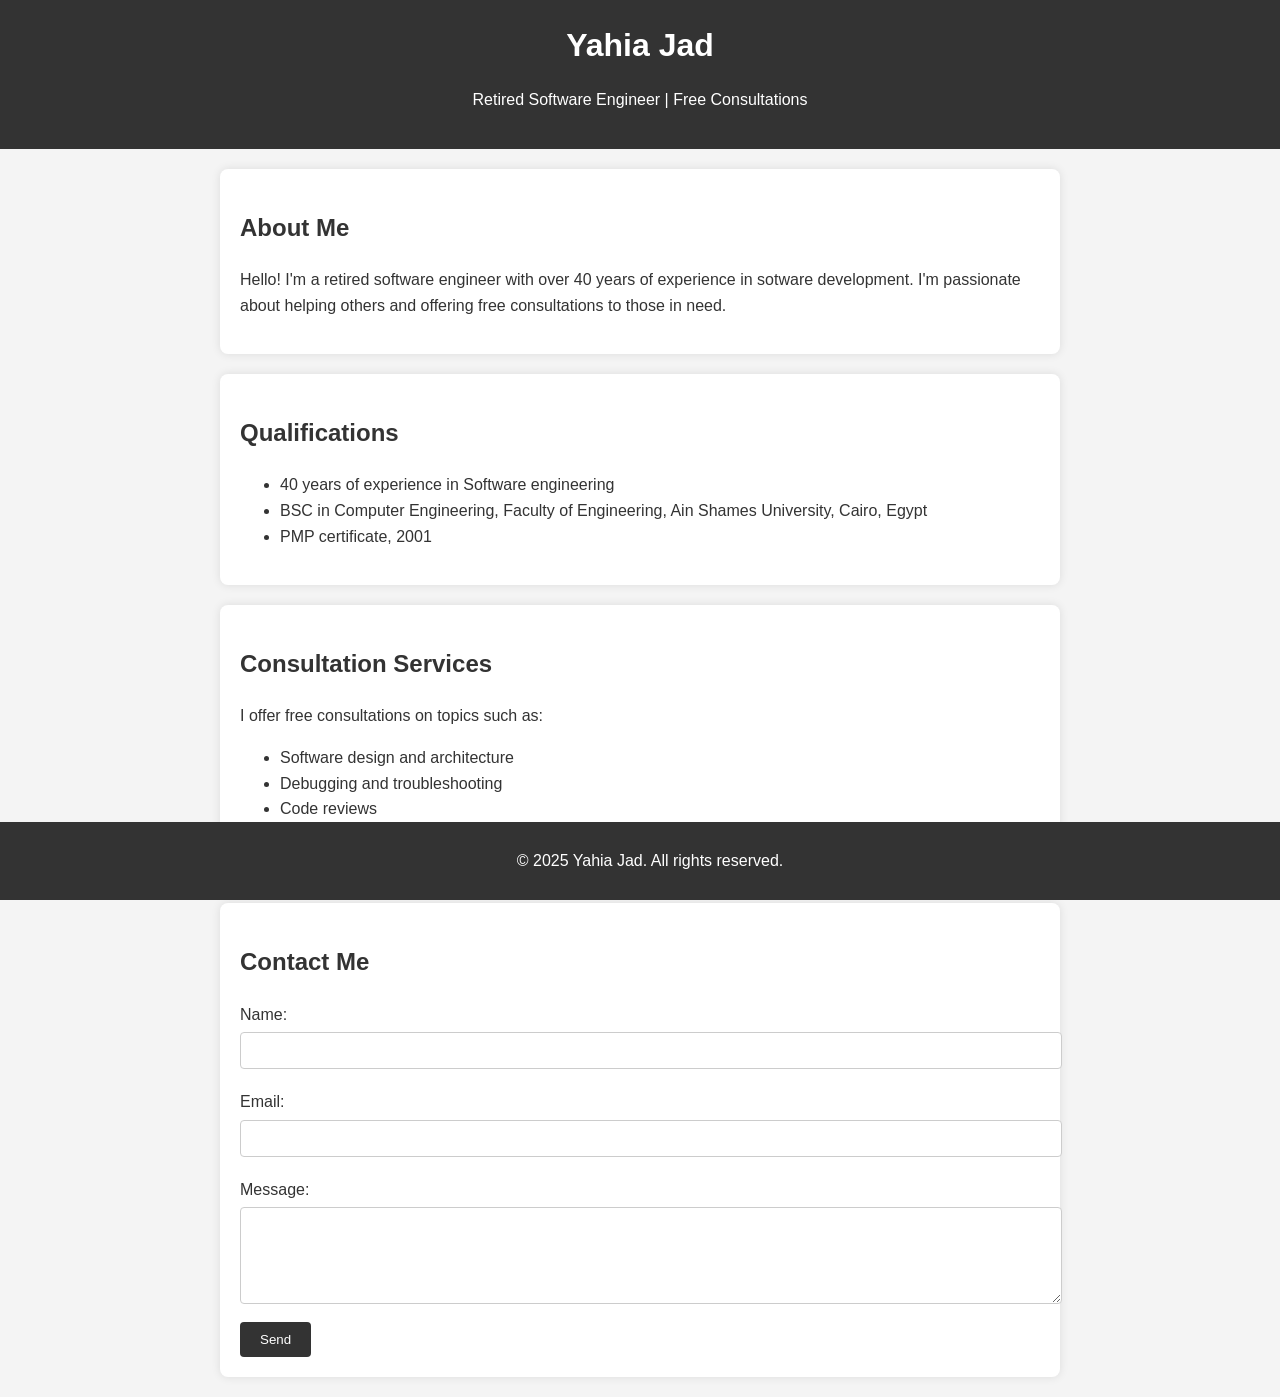
==== index.html @ 72fe8757 "save" ====
<!DOCTYPE html>
<html lang="en">
<head>
    <meta charset="UTF-8">
    <meta name="viewport" content="width=device-width, initial-scale=1.0">
    <title>Yahia Jad - Free Software Consultations for Beginners</title>
    <link rel="stylesheet" href="styles.css">
</head>
<body>
    <header>
        <h1>Yahia Jad</h1>
        <p>Retired Software Engineer | Free Consultations</p>
    </header>

    <section id="about">
        <h2>About Me</h2>
        <p>Hello! I'm a retired software engineer with over 40 years of experience in sotware development. I'm passionate about helping others and offering free consultations to those in need.</p>
    </section>

    <section id="qualifications">
        <h2>Qualifications</h2>
        <ul>
            <li>40 years of experience in Software engineering</li>
            <!-- <li>Certifications: -->
                <!-- <ul>  -->
            <li>BSC in Computer Engineering, Faculty of Engineering, Ain Shames University, Cairo, Egypt
            <li>PMP certificate, 2001
                <!-- </ul> -->
            <!-- <li>Skills: [List skills]</li> -->
        </ul>
    </section>

    <section id="consultation">
        <h2>Consultation Services</h2>
        <p>I offer free consultations on topics such as:</p>
        <ul>
            <li>Software design and architecture</li>
            <li>Debugging and troubleshooting</li>
            <li>Code reviews</li>
            <li>Career advice for aspiring engineers</li>
        </ul>
    </section>

    <section id="contact">
        <h2>Contact Me</h2>
        <form action="https://formspree.io/f/mqapawwe" method="POST">
            <label for="name">Name:</label>
            <input type="text" id="name" name="name" required>

            <label for="email">Email:</label>
            <input type="email" id="email" name="email" required>

            <label for="message">Message:</label>
            <textarea id="message" name="message" rows="5" required></textarea>

            <button type="submit">Send</button>
        </form>
    </section>

    <footer>
        <p>&copy; 2025 Yahia Jad. All rights reserved.</p>
    </footer>
</body>
</html>
---- styles.css ----
body {
    font-family: Arial, sans-serif;
    line-height: 1.6;
    margin: 0;
    padding: 0;
    background-color: #f4f4f4;
    color: #333;
}

header {
    background: #333;
    color: #fff;
    padding: 20px 0;
    text-align: center;
}

header h1 {
    margin: 0;
}

section {
    padding: 20px;
    margin: 20px auto;
    max-width: 800px;
    background: #fff;
    border-radius: 8px;
    box-shadow: 0 0 10px rgba(0, 0, 0, 0.1);
}

h2 {
    color: #333;
}

form label {
    display: block;
    margin: 10px 0 5px;
}

form input, form textarea {
    width: 100%;
    padding: 10px;
    margin-bottom: 10px;
    border: 1px solid #ccc;
    border-radius: 4px;
}

form button {
    background: #333;
    color: #fff;
    padding: 10px 20px;
    border: none;
    border-radius: 4px;
    cursor: pointer;
}

form button:hover {
    background: #555;
}

footer {
    text-align: center;
    padding: 10px;
    background: #333;
    color: #fff;
    position: fixed;
    bottom: 0;
    width: 100%;
}
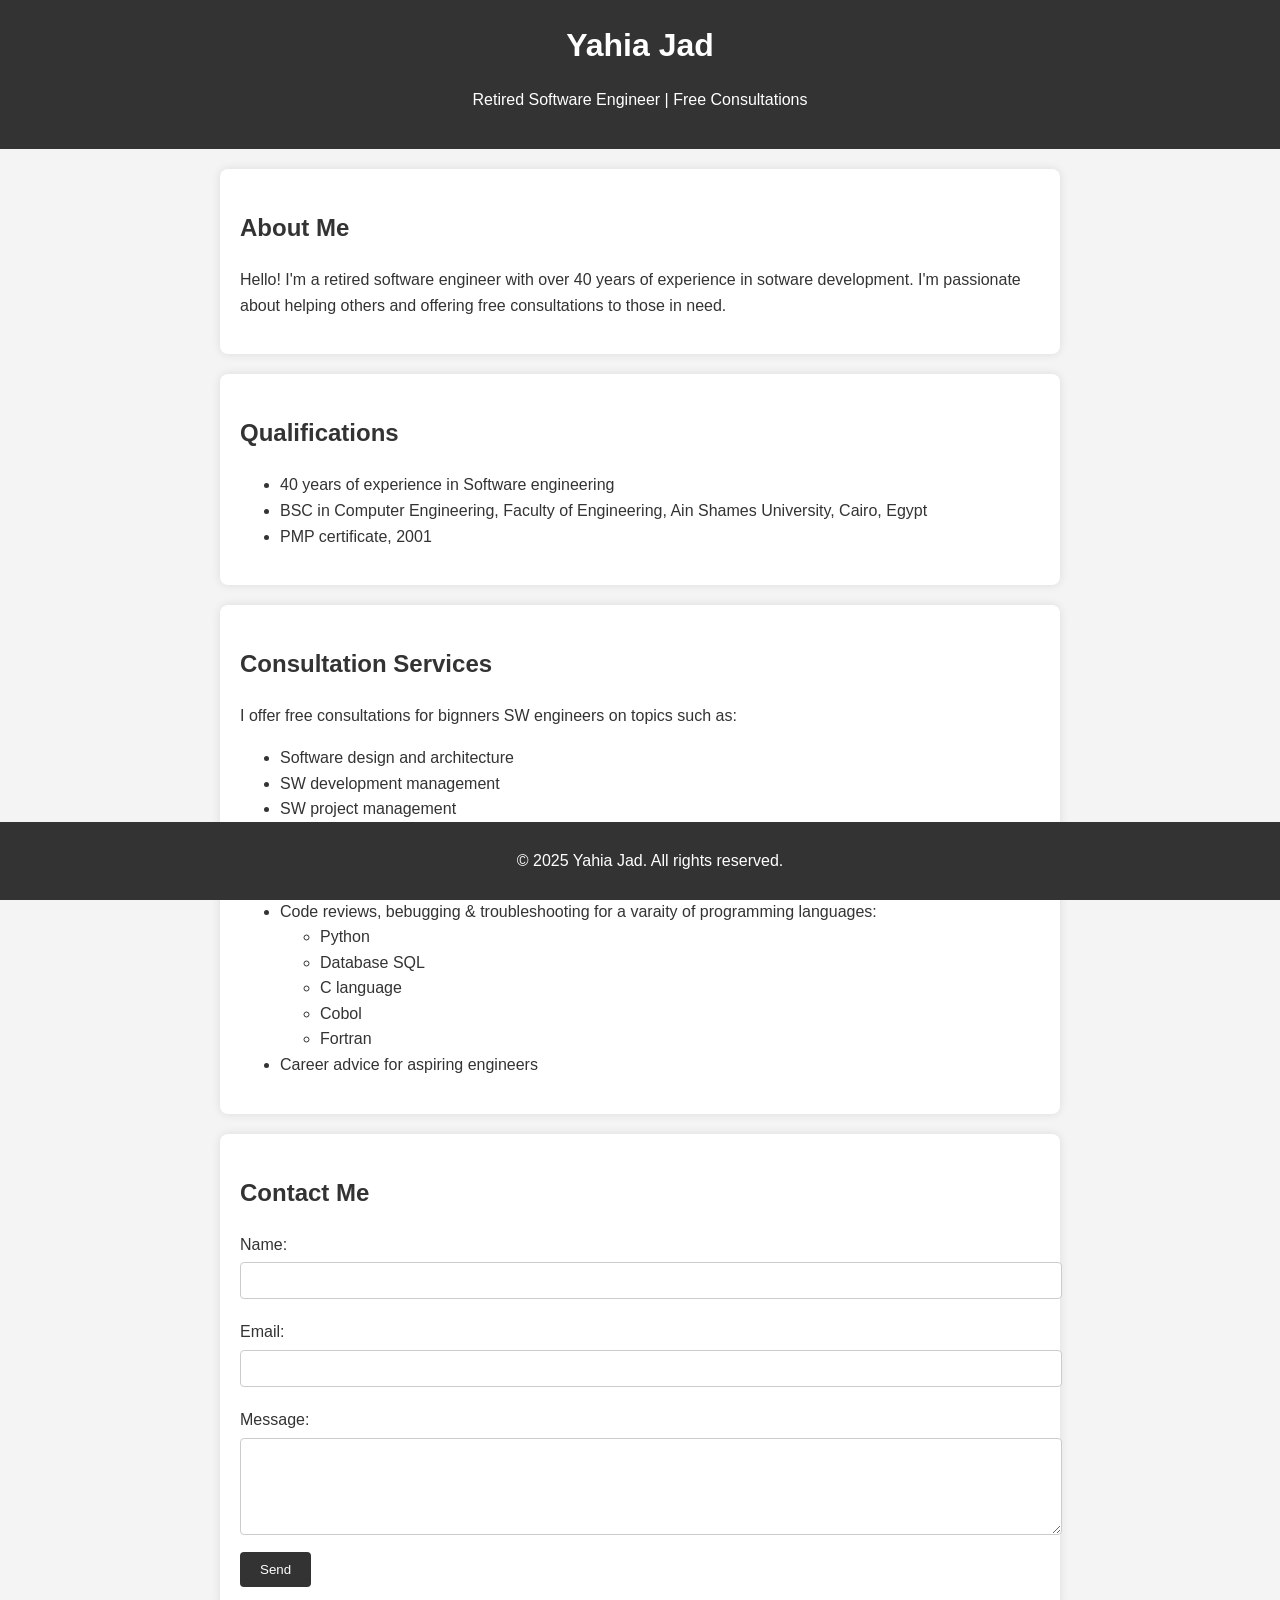
==== commit 068cc0ae: "save" ====
--- a/index.html
+++ b/index.html
@@ -32,11 +32,23 @@
 
     <section id="consultation">
         <h2>Consultation Services</h2>
-        <p>I offer free consultations on topics such as:</p>
+        <p>I offer free consultations for bignners SW engineers on topics such as:</p>
         <ul>
             <li>Software design and architecture</li>
-            <li>Debugging and troubleshooting</li>
-            <li>Code reviews</li>
+            <li>SW development management</li>
+            <li>SW project management</li>
+            <li>Systems analysis & design</li>
+            <li>SW development life cycle</li>
+            <li>SW quality assurance</li>
+            <li>Code reviews, bebugging & troubleshooting for a varaity of programming languages:
+                <ul>
+                    <li>Python</li>
+                    <li>Database SQL</li>
+                    <li>C language</li>
+                    <li>Cobol</li>
+                    <li>Fortran</li>
+                </ul>
+            </li>
             <li>Career advice for aspiring engineers</li>
         </ul>
     </section>
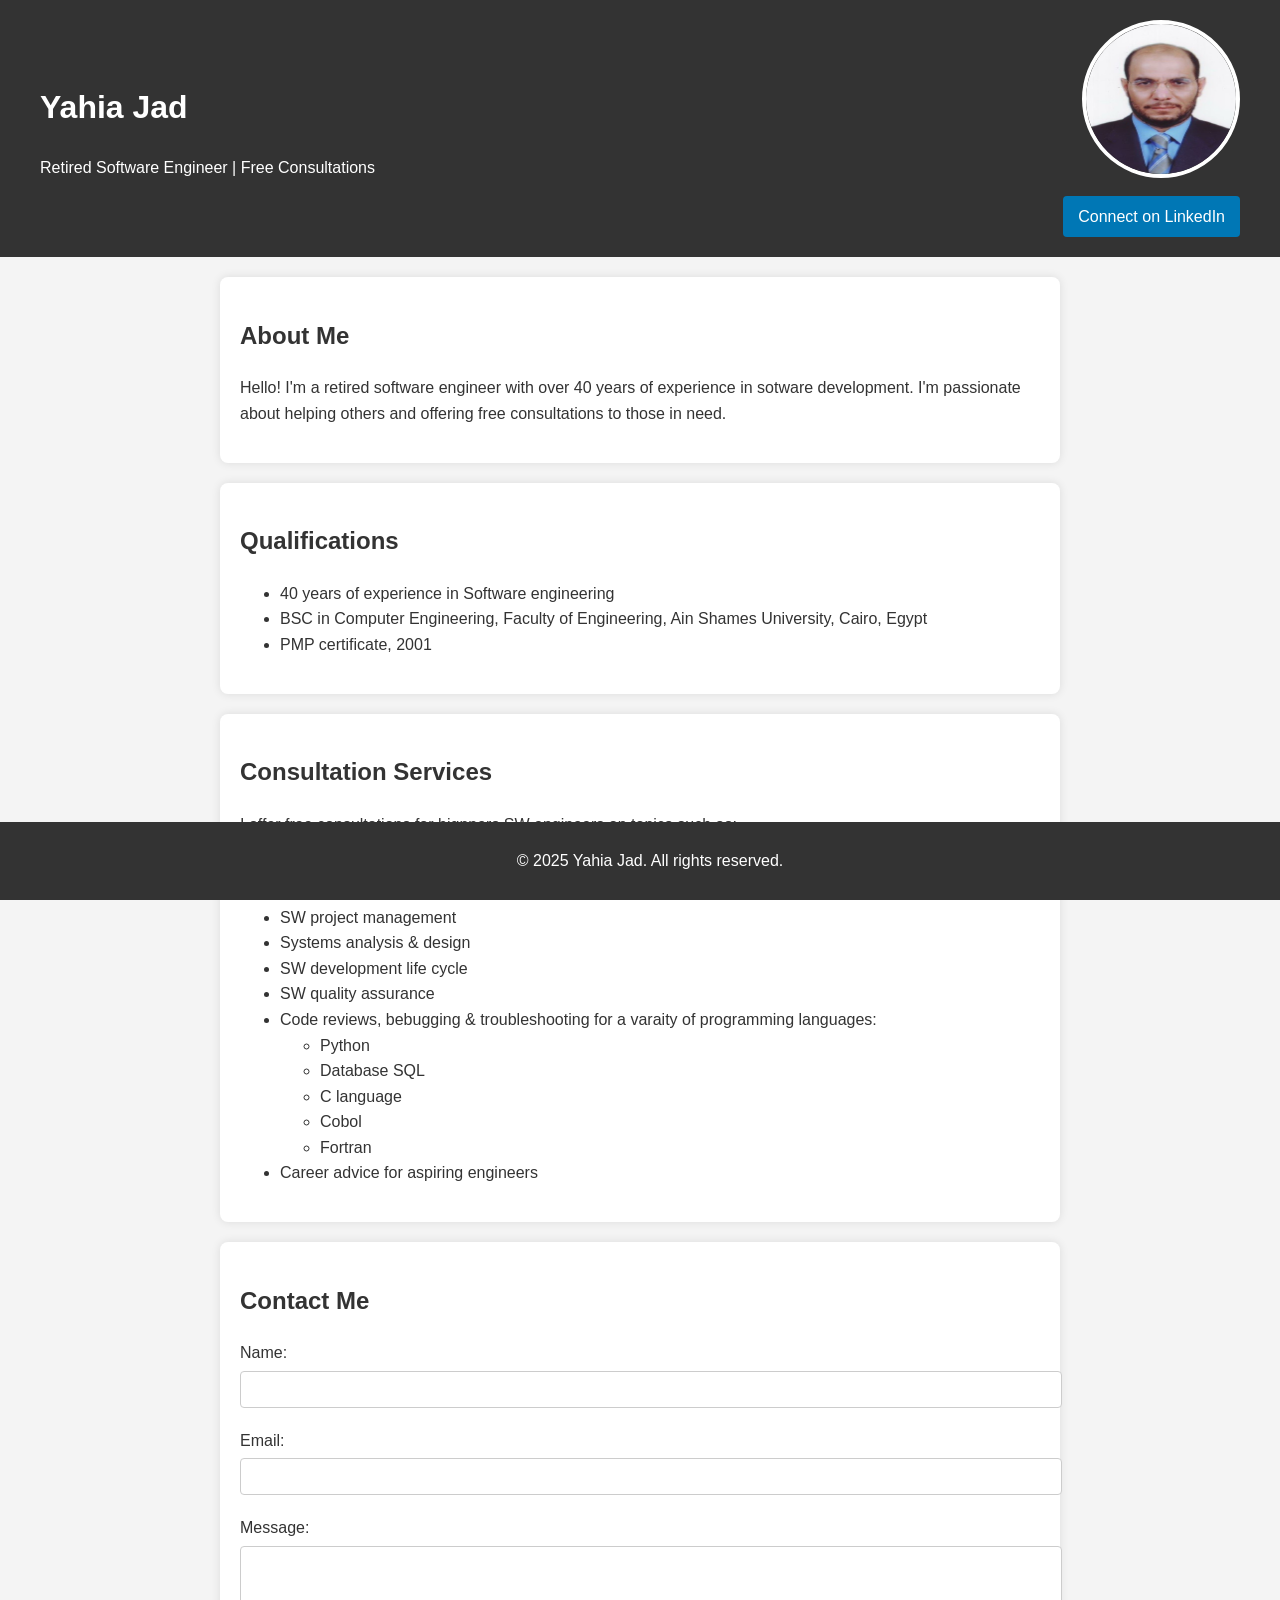
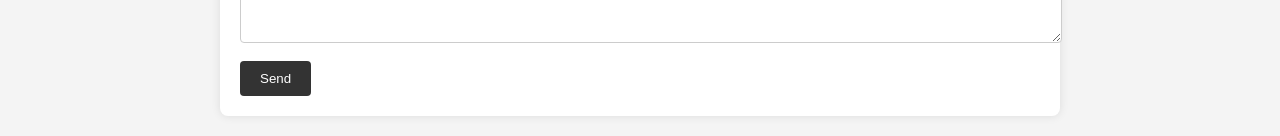
==== commit a4434dcf: "added profile picture" ====
--- a/index.html
+++ b/index.html
@@ -8,8 +8,21 @@
 </head>
 <body>
     <header>
-        <h1>Yahia Jad</h1>
-        <p>Retired Software Engineer | Free Consultations</p>
+        <div class="header-container">
+            <!-- Left side: Name and Title -->
+            <div class="header-left">
+                <h1>Yahia Jad</h1>
+                <p>Retired Software Engineer | Free Consultations</p>
+            </div>
+    
+            <!-- Right side: Photo and LinkedIn -->
+            <div class="header-right">
+                <img src="Yahia Jad.jpg" alt="Yahia Jad" class="profile-photo">
+                <a href="https://www.linkedin.com/in/yahia-jad-50737921" target="_blank" class="linkedin-link">
+                    Connect on LinkedIn
+                </a>
+            </div>
+        </div>
     </header>
 
     <section id="about">
--- a/styles.css
+++ b/styles.css
@@ -7,15 +7,52 @@
     color: #333;
 }
 
+/* Header Styles */
 header {
     background: #333;
     color: #fff;
     padding: 20px 0;
-    text-align: center;
 }
 
-header h1 {
-    margin: 0;
+.header-container {
+    display: flex;
+    justify-content: space-between;
+    align-items: center;
+    max-width: 1200px;
+    margin: 0 auto;
+    padding: 0 20px;
+}
+
+.header-left {
+    text-align: left;
+}
+
+/* Photo and LinkedIn Link (Right Side) */
+.header-right {
+    text-align: right;
+}
+
+.profile-photo {
+    width: 150px;
+    height: 150px;
+    border-radius: 50%;
+    border: 4px solid #fff;
+    margin-bottom: 10px;
+}
+
+.linkedin-link {
+    display: block;
+    /* Makes the link appear below the photo */
+    padding: 8px 15px;
+    background-color: #0077b5;
+    color: #fff;
+    text-decoration: none;
+    border-radius: 4px;
+    transition: background-color 0.3s ease;
+}
+
+.linkedin-link:hover {
+    background-color: #005582;
 }
 
 section {
@@ -36,7 +73,8 @@
     margin: 10px 0 5px;
 }
 
-form input, form textarea {
+form input,
+form textarea {
     width: 100%;
     padding: 10px;
     margin-bottom: 10px;
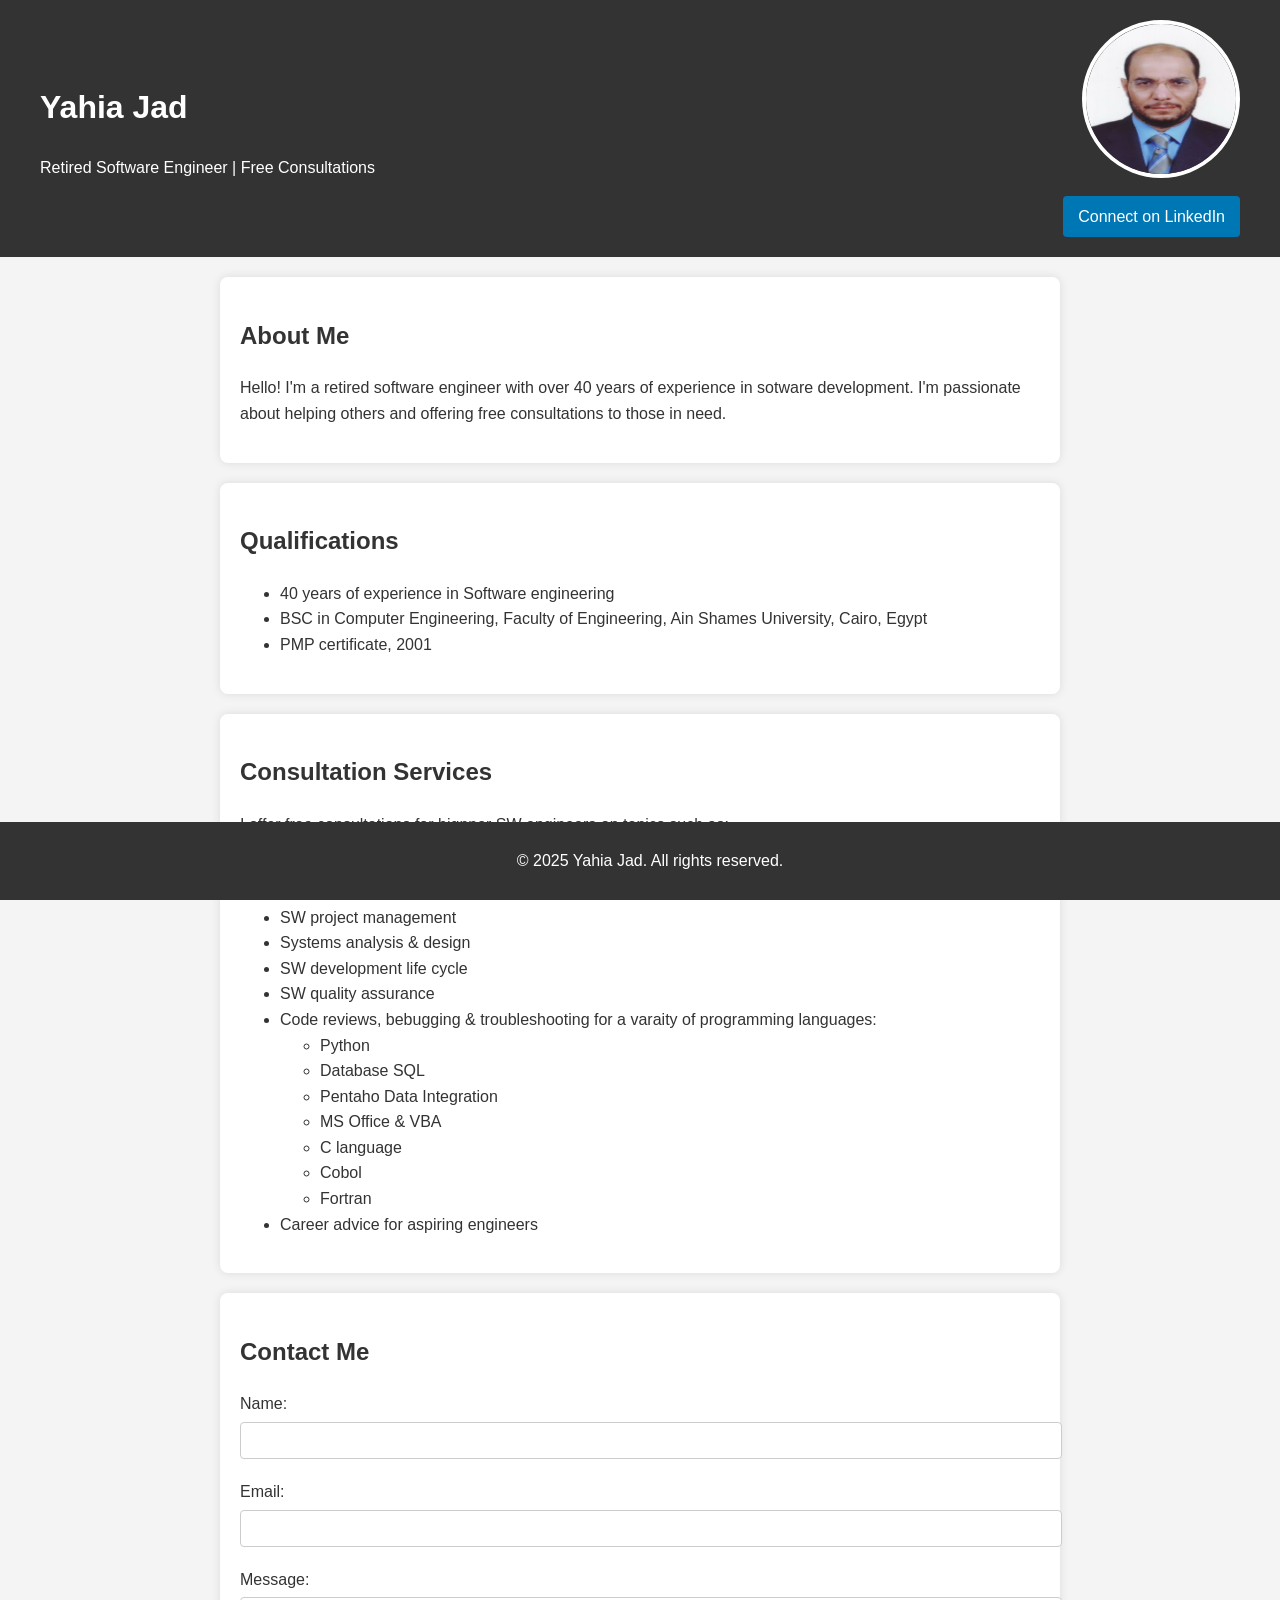
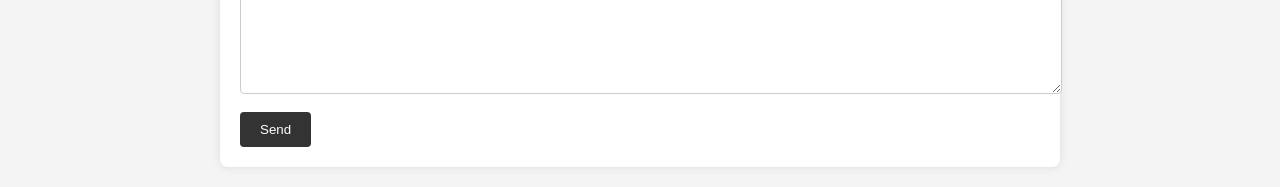
==== commit 7fb069f8: "save" ====
--- a/index.html
+++ b/index.html
@@ -45,7 +45,7 @@
 
     <section id="consultation">
         <h2>Consultation Services</h2>
-        <p>I offer free consultations for bignners SW engineers on topics such as:</p>
+        <p>I offer free consultations for bignner SW engineers on topics such as:</p>
         <ul>
             <li>Software design and architecture</li>
             <li>SW development management</li>
@@ -57,6 +57,8 @@
                 <ul>
                     <li>Python</li>
                     <li>Database SQL</li>
+                    <li>Pentaho Data Integration</li>
+                    <li>MS Office & VBA</li>
                     <li>C language</li>
                     <li>Cobol</li>
                     <li>Fortran</li>
